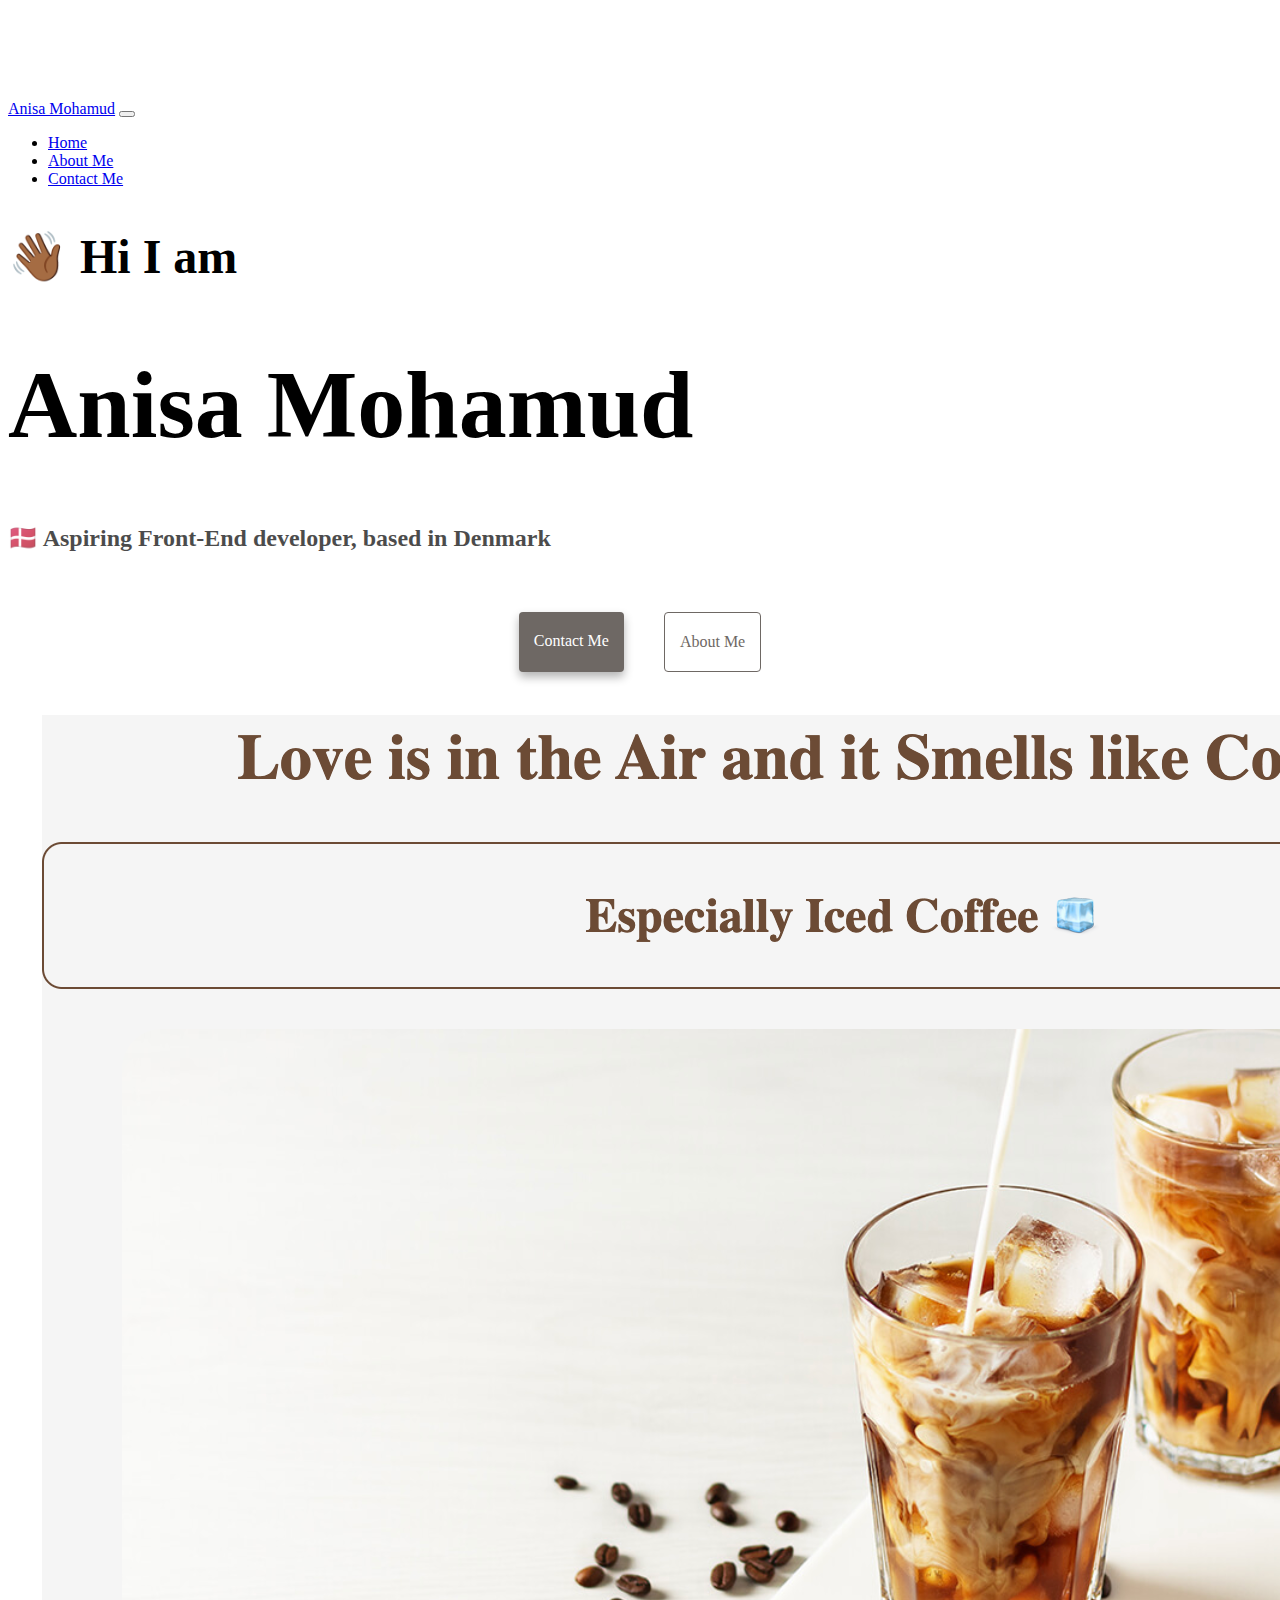
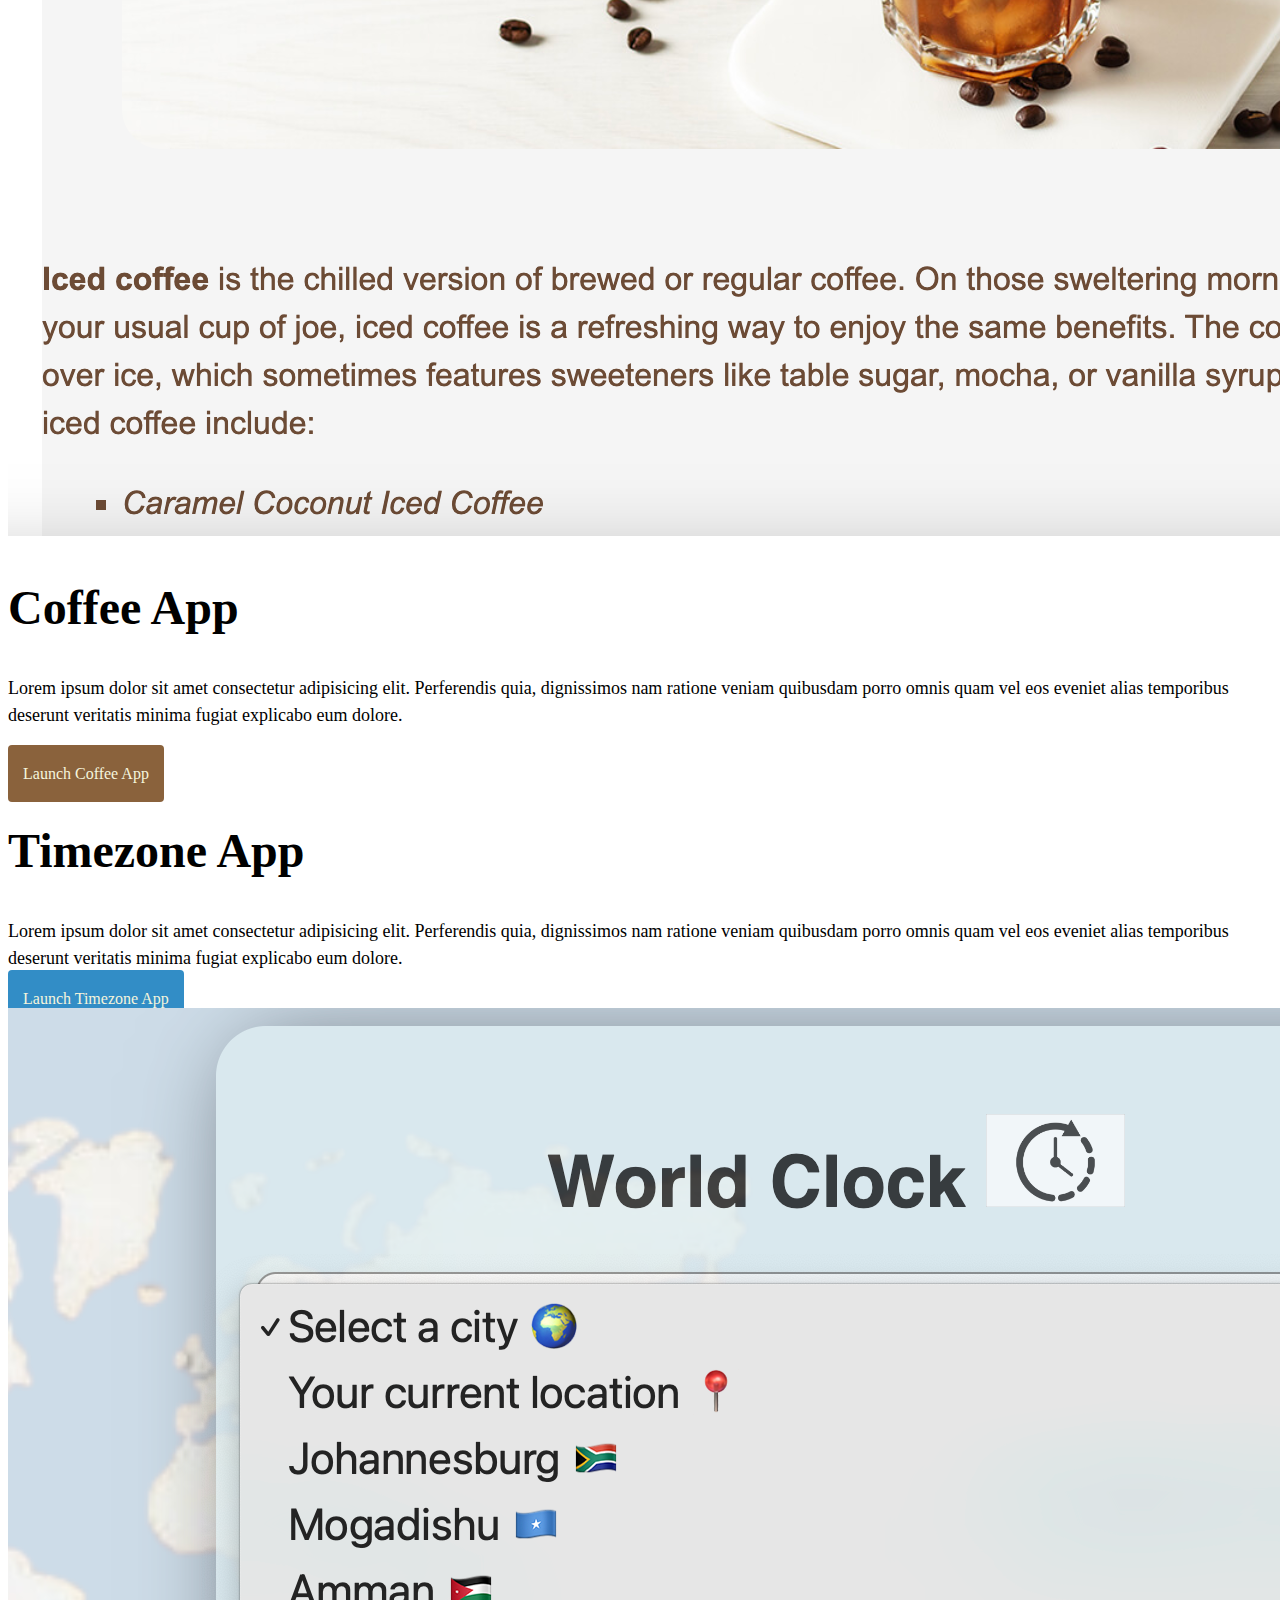
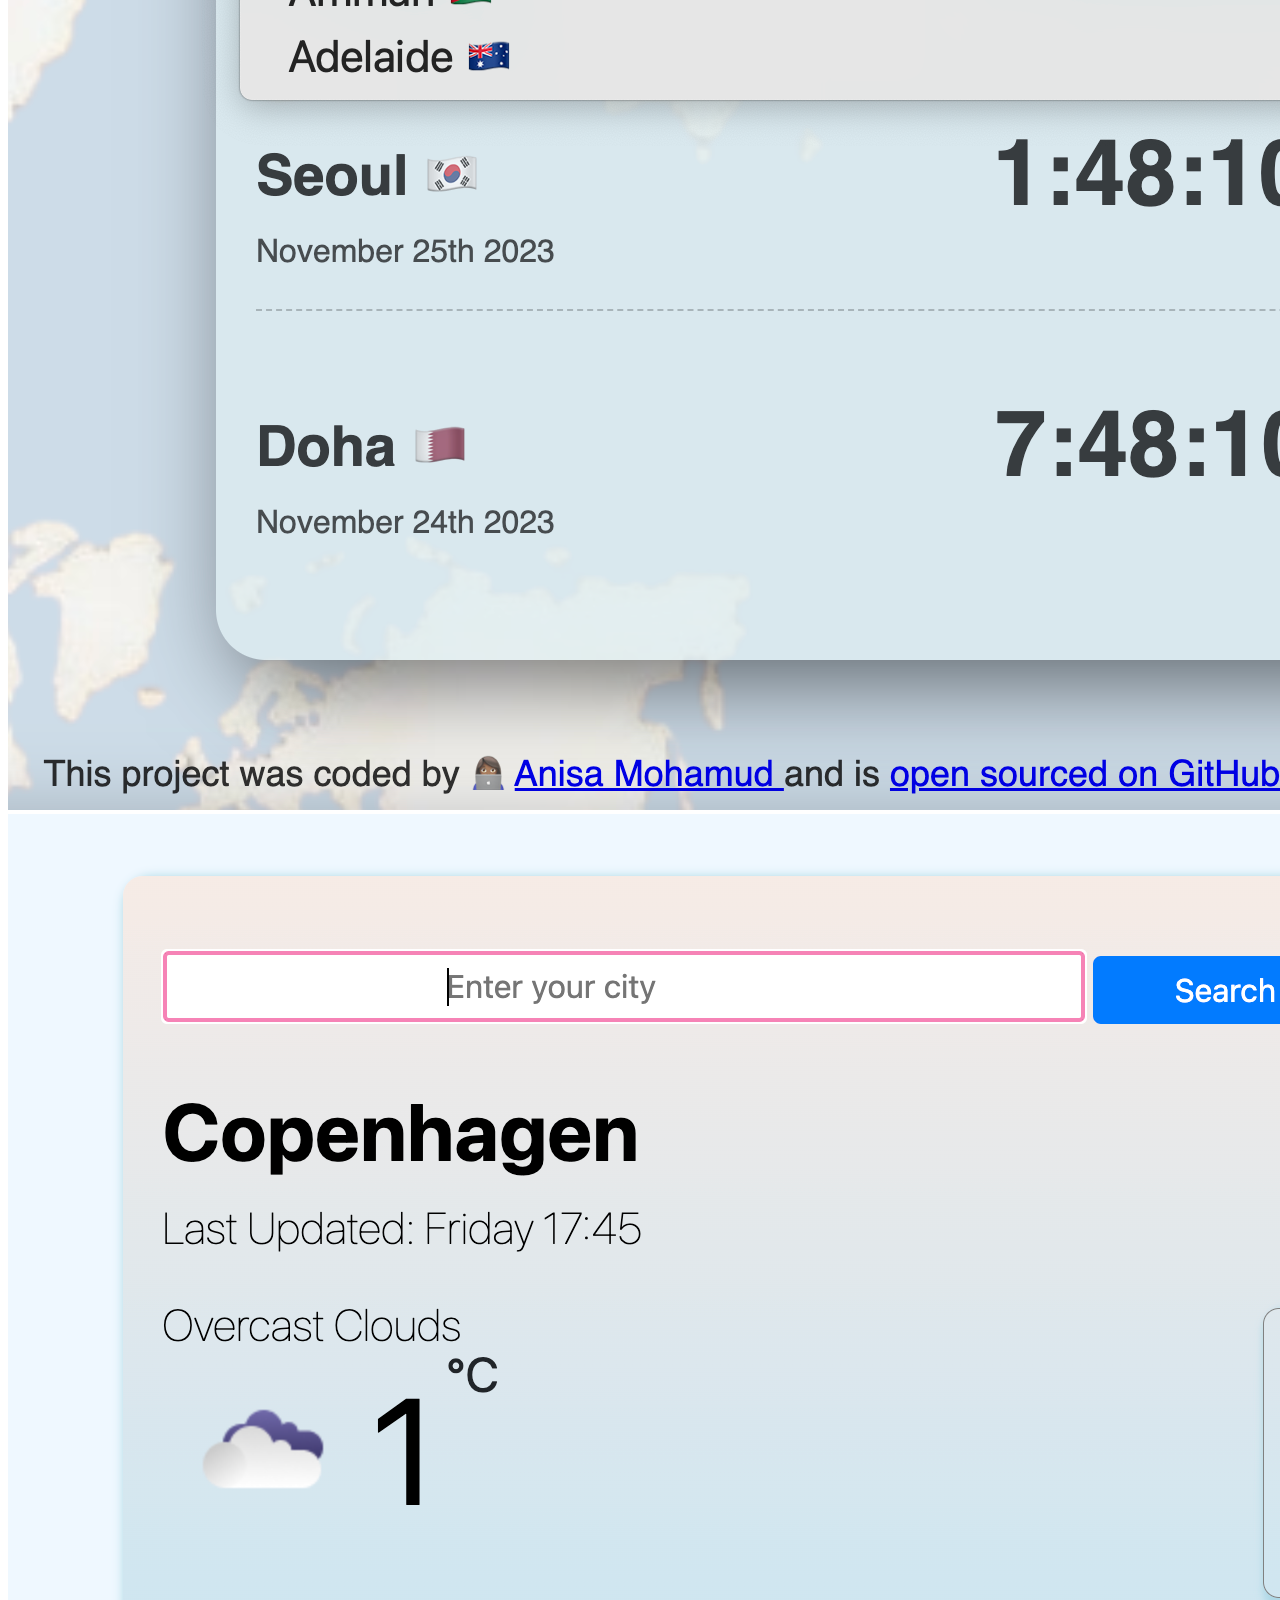
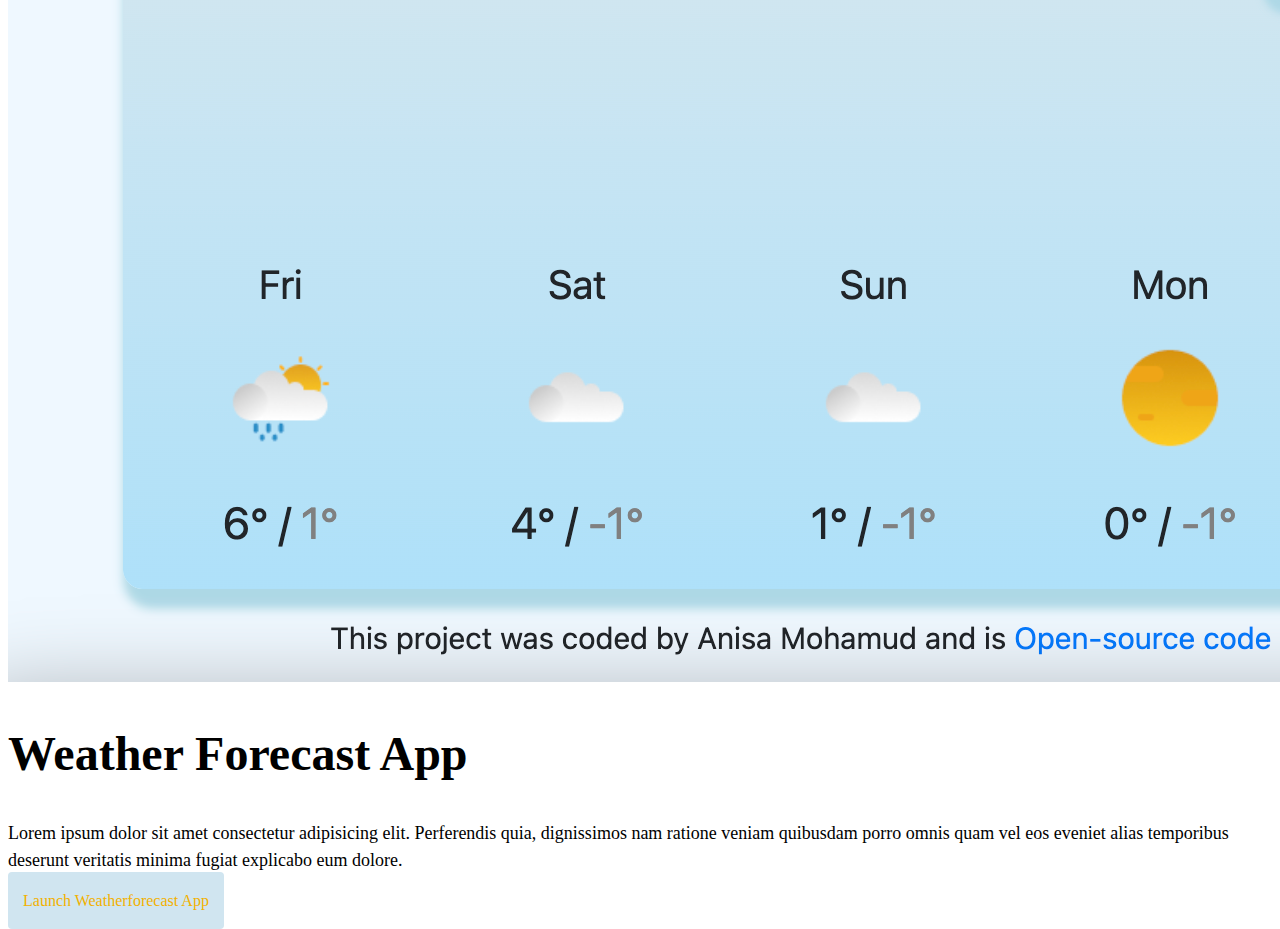
==== index.html @ ca4c2363 "rearranged" ====
<!DOCTYPE html>
<html lang="en">
  <head>
    <meta charset="UTF-8" />
    <meta http-equiv="X-UA-Compatible" content="IE=edge" />
    <meta name="viewport" content="width=device-width, initial-scale=1.0" />
    <title>Anisa Mohamud</title>
    <link
      href="https://cdn.jsdelivr.net/npm/bootstrap@5.3.2/dist/css/bootstrap.min.css"
      rel="stylesheet"
      integrity="sha384-T3c6CoIi6uLrA9TneNEoa7RxnatzjcDSCmG1MXxSR1GAsXEV/Dwwykc2MPK8M2HN"
      crossorigin="anonymous" />
    <link rel="stylesheet" href="/css/style.css" />
    <script
      src="https://cdn.jsdelivr.net/npm/bootstrap@5.3.2/dist/js/bootstrap.bundle.min.js"
      integrity="sha384-C6RzsynM9kWDrMNeT87bh95OGNyZPhcTNXj1NW7RuBCsyN/o0jlpcV8Qyq46cDfL"
      crossorigin="anonymous"></script>
  </head>
  <body>
    <nav class="navbar fixed-top navbar-light bg-light">
      <div class="container">
        <a class="navbar-brand" href="/">Anisa Mohamud</a>
        <button
          class="navbar-toggler"
          type="button"
          data-bs-toggle="collapse"
          data-bs-target="#navbarNav"
          aria-controls="navbarNav"
          aria-expanded="false"
          aria-label="Toggle navigation">
          <span class="navbar-toggler-icon"></span>
        </button>
        <div class="collapse navbar-collapse" id="navbarNav">
          <ul class="navbar-nav">
            <li class="nav-item">
              <a class="nav-link active" aria-current="page" href="index.html"
                >Home</a
              >
            </li>
            <li class="nav-item">
              <a class="nav-link" href="/about.html">About Me</a>
            </li>
            <li class="nav-item">
              <a class="nav-link" href="/about.html#contact">Contact Me</a>
            </li>
          </ul>
        </div>
      </div>
    </nav>

    <h2 class="text-center mt-5">👋🏾 Hi I am</h2>
    <h1 class="text-center">Anisa Mohamud</h1>
    <h3 class="text-center">
      🇩🇰 Aspiring Front-End developer, based in Denmark
    </h3>
    <div class="navigation-links mb-5">
      <a href="about.html#contact" class="contact-link">Contact me</a>
      <a href="about.html" class="about-link">About me</a>
    </div>

    <div class="container">
      <div class="row">
        <div class="col-12 col-md-6">
          <img
            src="/images/BasicProject.png"
            class="img-fluid rounded p-2 mb-5"
            alt="She codes basic project" />
        </div>
        <div class="col-12 col-md-6">
          <h2 class="text-start mb-4">Coffee App</h2>
          <p class="coffee-paragraph mb-4">
            Lorem ipsum dolor sit amet consectetur adipisicing elit. Perferendis
            quia, dignissimos nam ratione veniam quibusdam porro omnis quam vel
            eos eveniet alias temporibus deserunt veritatis minima fugiat
            explicabo eum dolore.
          </p>
          <br />
          <div>
            <a
              href="https://s3.amazonaws.com/shecodesio-production/challenge_submissions/files/001/688/562/original/project1.html?1686488255"
              class="coffee-app"
              target="_blank"
              >Launch Coffee App</a
            >
          </div>
        </div>
      </div>
      <div class="row">
        <div class="col-12 col-md-6">
          <h2 class="mb-4">Timezone App</h2>
          <p class="timezone-paragraph mb-5">
            Lorem ipsum dolor sit amet consectetur adipisicing elit. Perferendis
            quia, dignissimos nam ratione veniam quibusdam porro omnis quam vel
            eos eveniet alias temporibus deserunt veritatis minima fugiat
            explicabo eum dolore.
          </p>
          <div>
            <a
              href="https://anisas-worldclock.netlify.app/"
              class="timezone-app"
              target="_blank"
              >Launch Timezone App</a
            >
          </div>
        </div>

        <div class="col-12 col-md-6">
          <img src="/images/TimeZone.png" class="img-fluid rounded p-2 mb-5" />
        </div>
      </div>
      <div class="row">
        <div class="col-12 col-md-6">
          <img src="/images/weatherApp.png" class="img-fluid mt-4 mb-4" />
        </div>
        <div class="col-12 col-md-6">
          <h2>Weather Forecast App</h2>
          <p class="weatherforecast-paragraph mb-5 mt-3">
            Lorem ipsum dolor sit amet consectetur adipisicing elit. Perferendis
            quia, dignissimos nam ratione veniam quibusdam porro omnis quam vel
            eos eveniet alias temporibus deserunt veritatis minima fugiat
            explicabo eum dolore.
          </p>
          <div>
            <a
              href="https://curious-twilight-219afa.netlify.app/"
              class="weather-app mb-4"
              target="_blank"
              >Launch Weatherforecast App</a
            >
          </div>
        </div>
      </div>
    </div>
  </body>
</html>
---- css/style.css ----
:root {
  --primary-color: #6c63ff;
  --secondary-color: #f5f2fe;
  --box-shadow: 0 5px 10px rgba(0, 0, 0, 0.3);
}
body {
  margin-top: 100px;
}
h1 {
  font-size: 96px;
}

h2 {
  font-size: 48px;
}

h3 {
  font-size: 24px;
  opacity: 0.7;
}

p {
  font-size: 18px;
  line-height: 1.5;
}

.navigation-links {
  display: flex;
  margin-top: 40px;
  justify-content: center;
}

.navigation-links a {
  margin: 20px;
  border-radius: 4px;
  padding: 20px 15px;
  text-decoration: none;
  text-transform: capitalize;
}

.contact-link {
  background: #6e6864;
  box-shadow: var(--box-shadow);
  color: white;
}

.about-link {
  color: #6e6864;
  border: 1px solid #6e6864;
}

.homepage-link {
  color: var(--primary-color);
  text-align: center;
  display: block;
}

.about-paragraphs {
  margin: 30px 0;
}

.about-paragraphs p {
  margin: 10px;
}

.email-link {
  display: flex;
  justify-content: center;
  color: var(--primary-color);
  font-size: 28px;
  text-decoration: none;
}

.email-link:hover {
  text-decoration: underline;
}

.primary-link {
  border-radius: 4px;
  padding: 20px 15px;
  text-decoration: none;
  text-transform: capitalize;
  background: var(--primary-color);
  box-shadow: var(--box-shadow);
  color: white;
}
.coffee-app,
.timezone-app,
.weather-app {
  border-radius: 4px;
  padding: 20px 15px;
  text-decoration: none;
}

.coffee-app {
  background: #8a623c;
  color: beige;
}

.weather-app {
  background: #d0e5f0;
  color: #f2b100;
}

.timezone-app {
  background: #328dc6;
  color: beige;
}
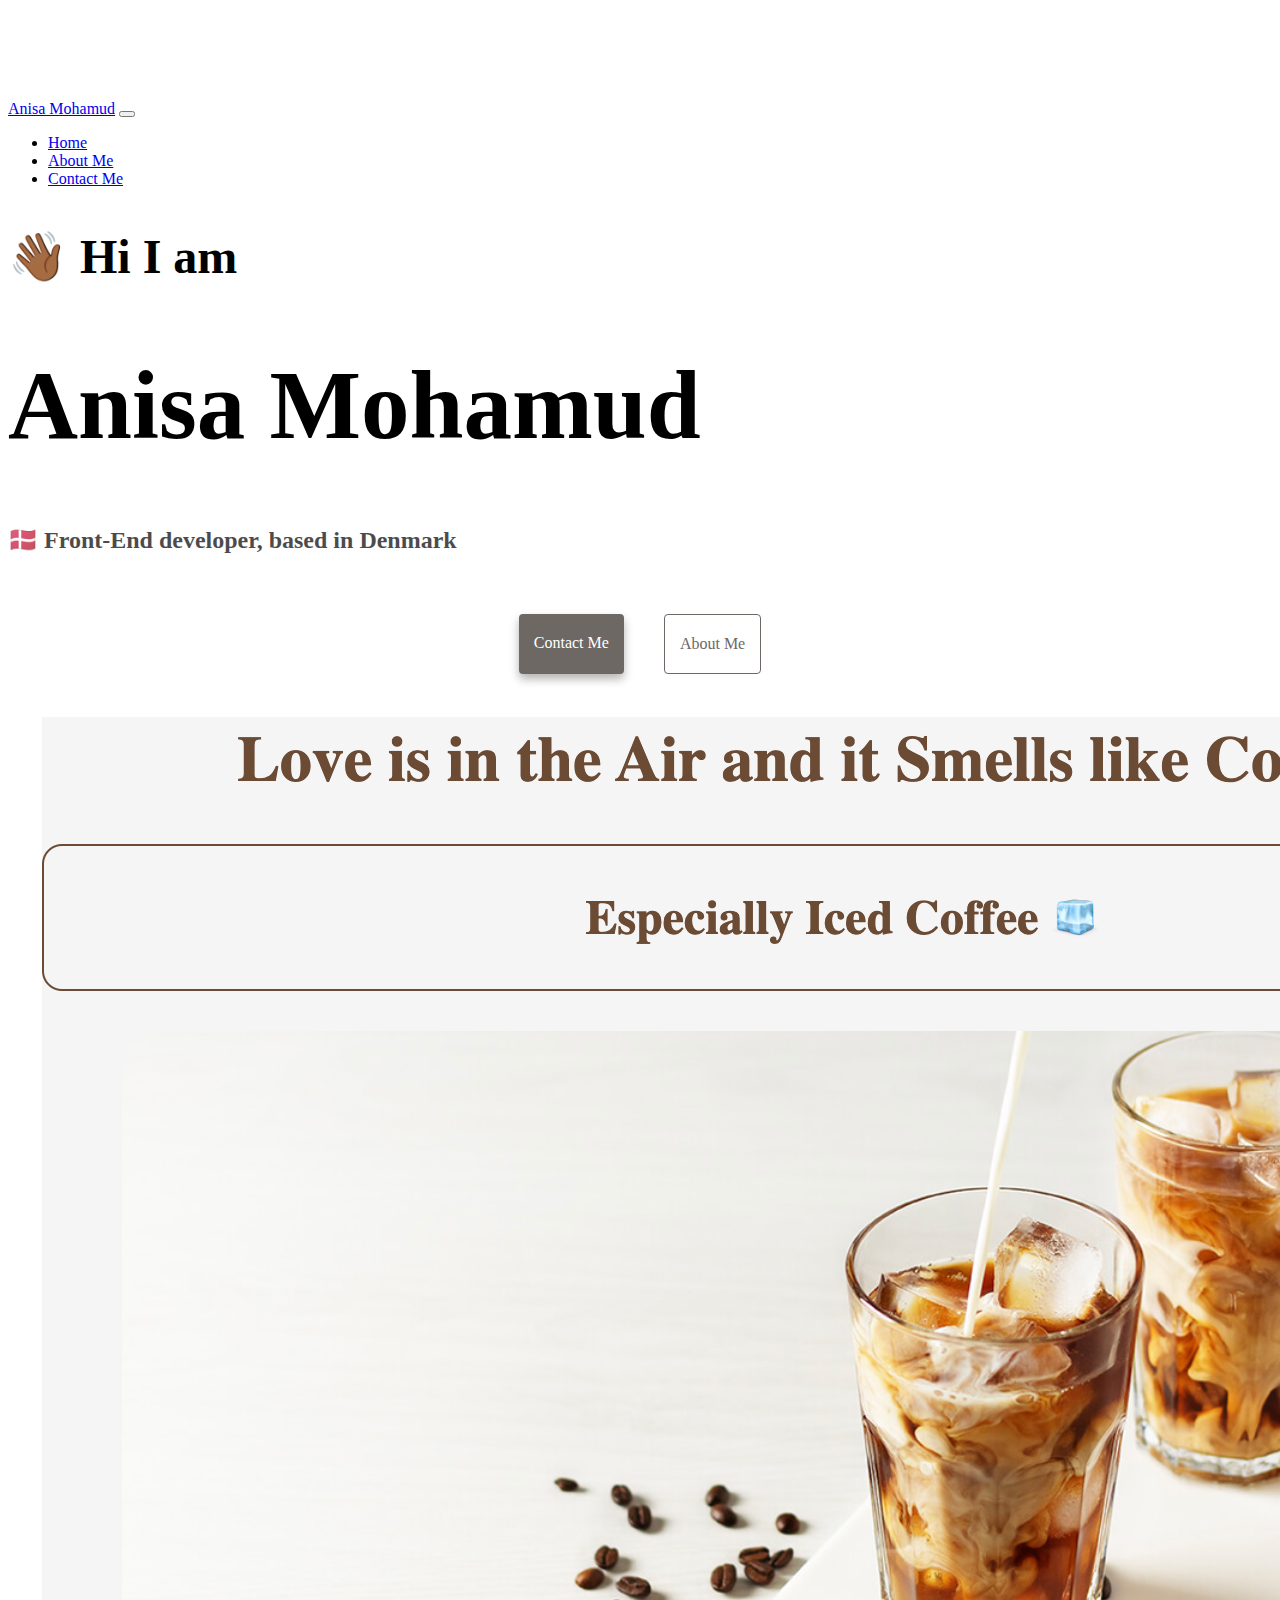
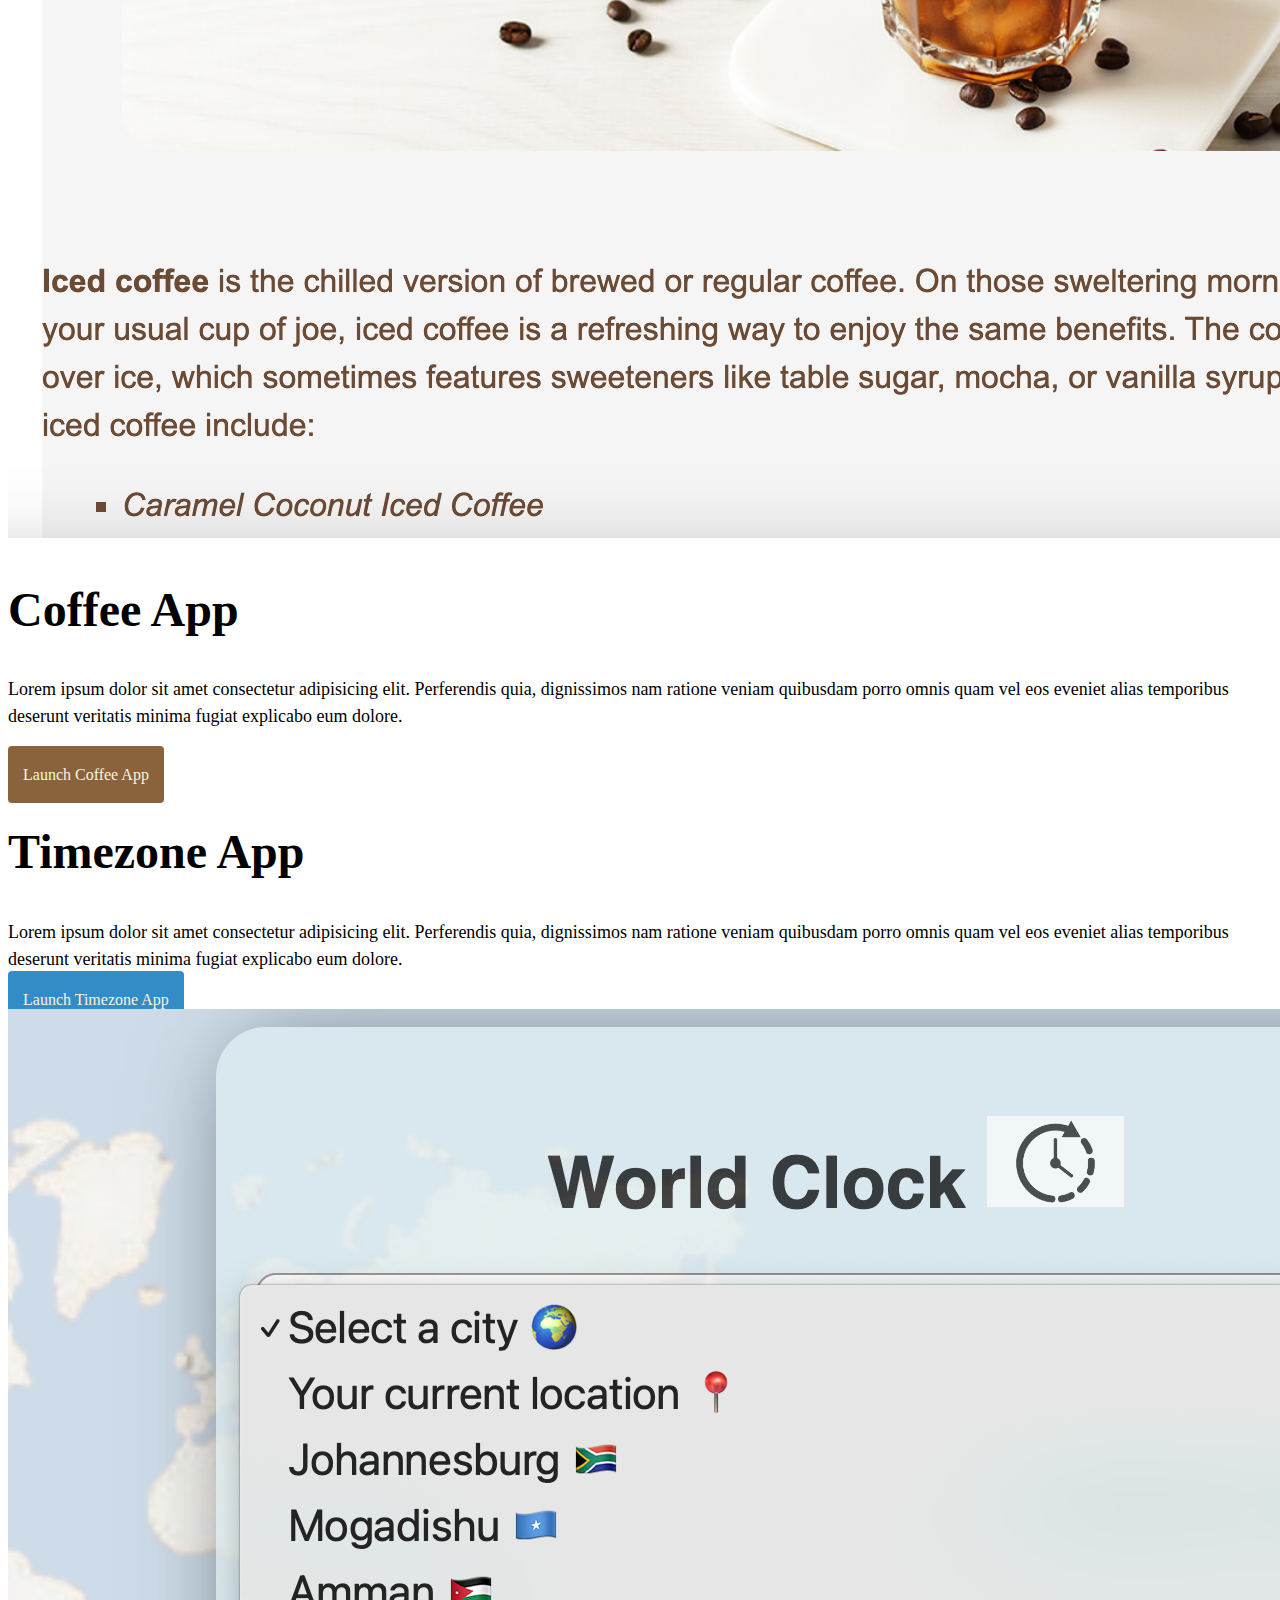
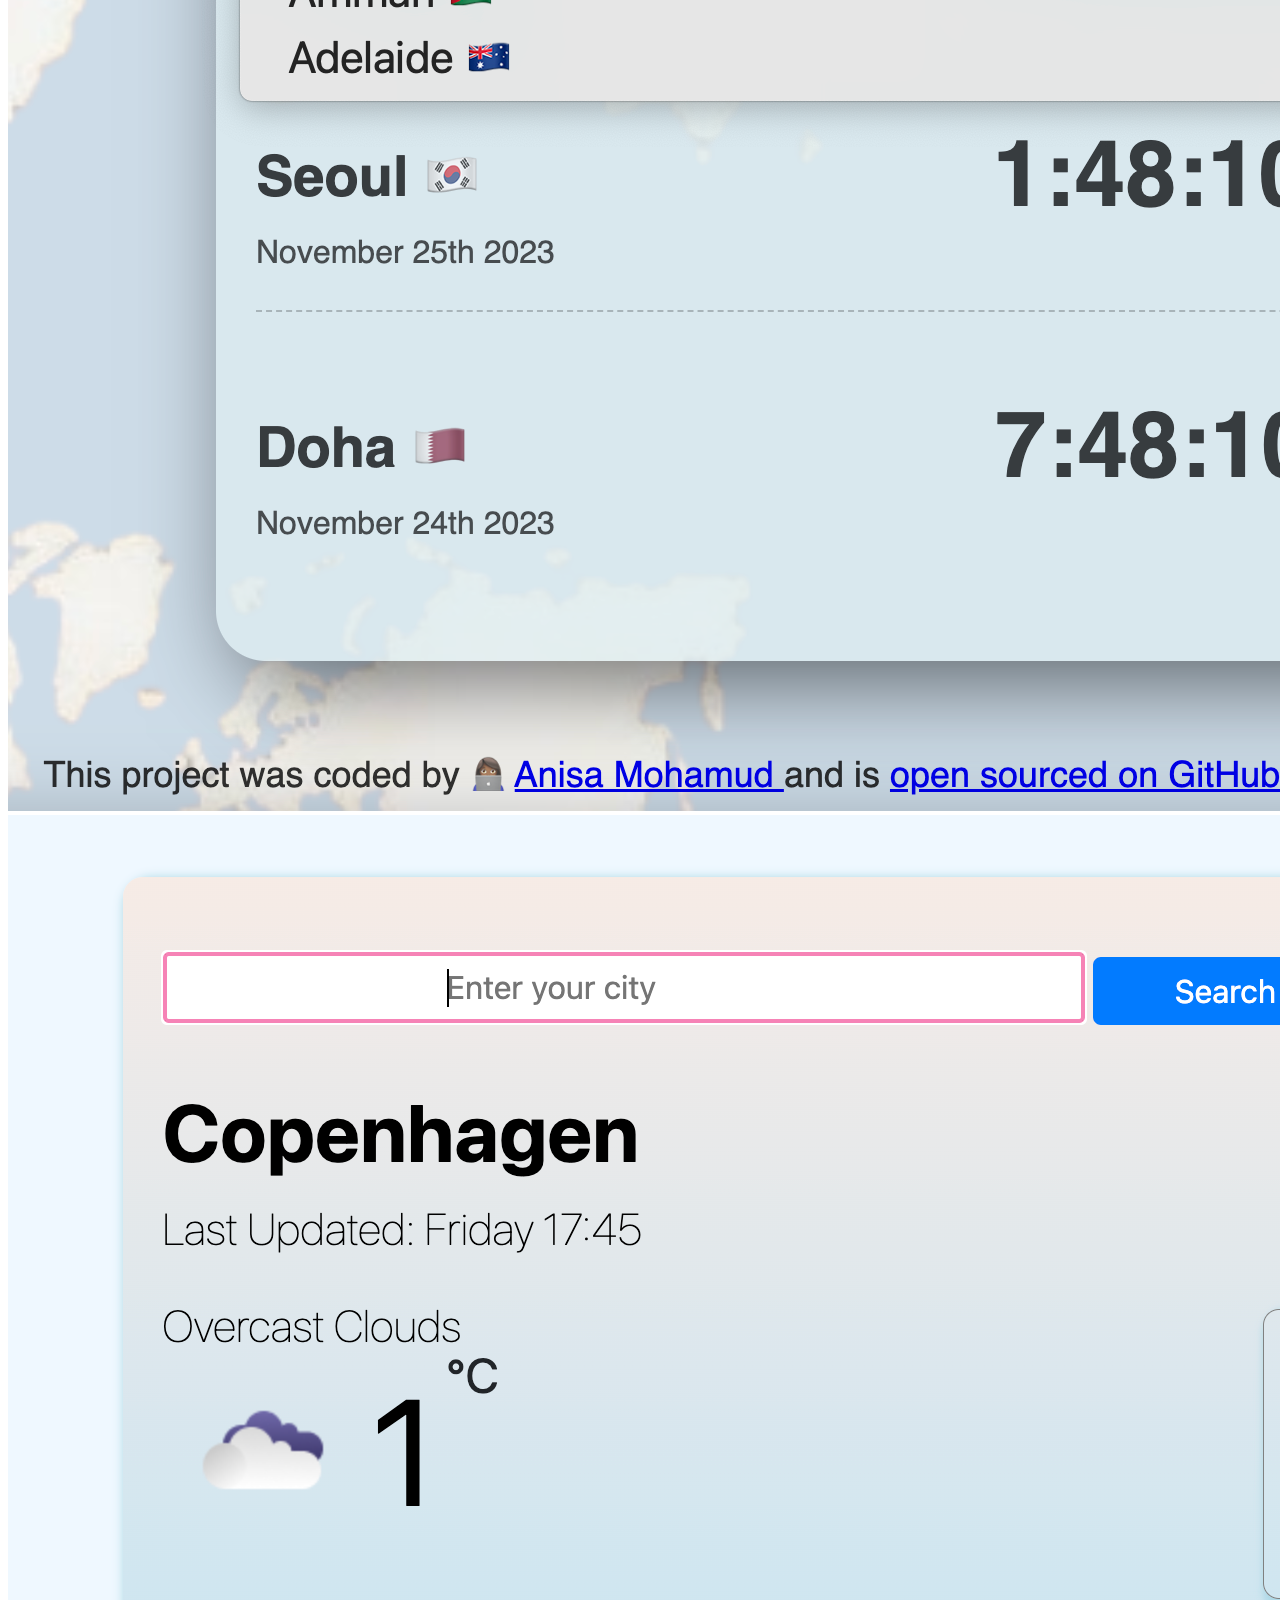
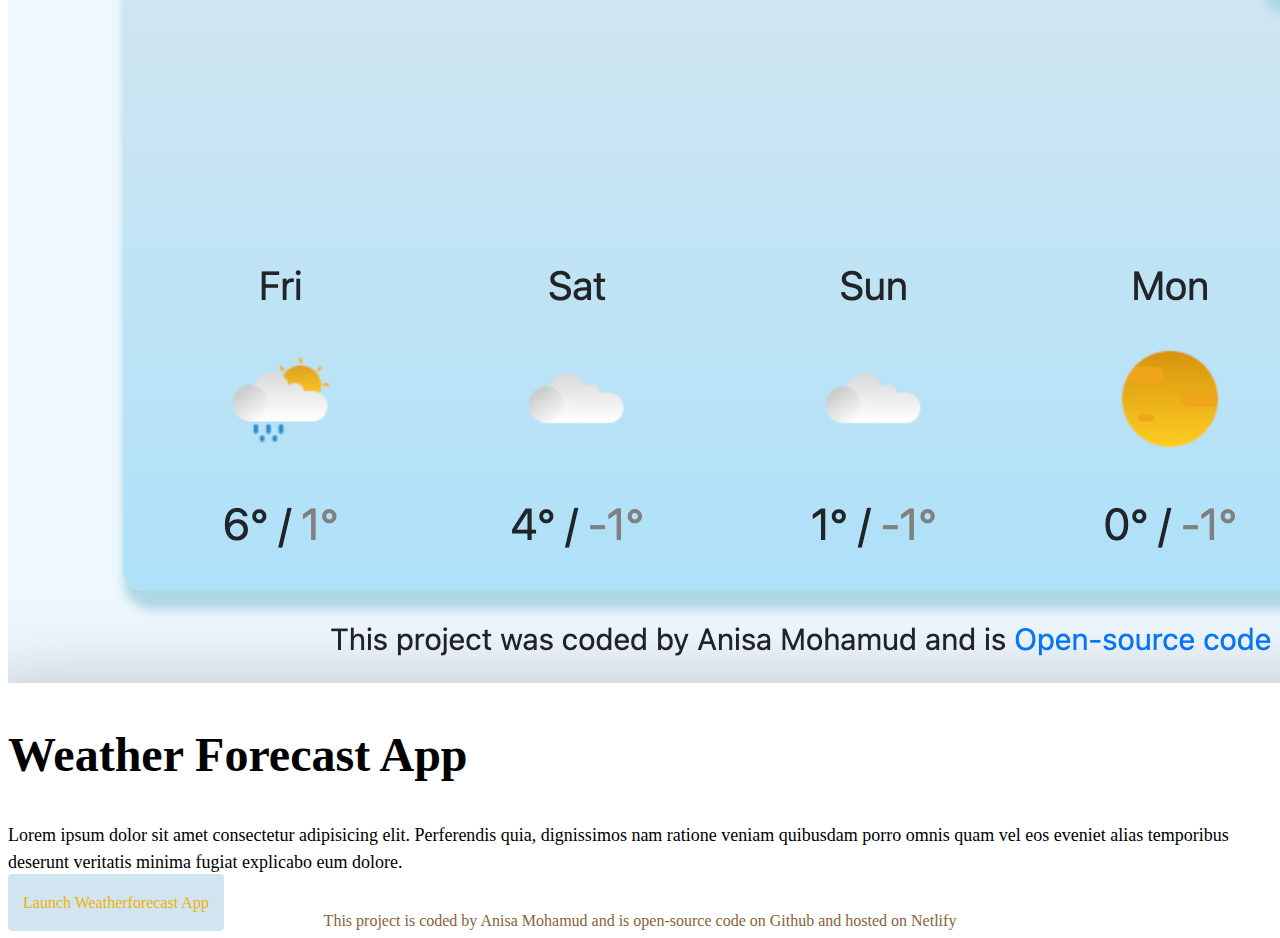
==== commit a6a8ecac: "resized images for responsive smaller screens" ====
--- a/index.html
+++ b/index.html
@@ -3,8 +3,11 @@
   <head>
     <meta charset="UTF-8" />
     <meta http-equiv="X-UA-Compatible" content="IE=edge" />
+    <meta
+      name="description"
+      content="This page is an introduction to the developer and an insight into some projects done " />
     <meta name="viewport" content="width=device-width, initial-scale=1.0" />
-    <title>Anisa Mohamud</title>
+    <title>Anisa Mohamud - Frontend developer</title>
     <link
       href="https://cdn.jsdelivr.net/npm/bootstrap@5.3.2/dist/css/bootstrap.min.css"
       rel="stylesheet"
@@ -48,14 +51,14 @@
       </div>
     </nav>
 
-    <h2 class="text-center mt-5">👋🏾 Hi I am</h2>
+    <h2 class="text-center mt-5" title="Hello">👋🏾 Hi I am</h2>
     <h1 class="text-center">Anisa Mohamud</h1>
-    <h3 class="text-center">
-      🇩🇰 Aspiring Front-End developer, based in Denmark
-    </h3>
+    <h3 class="text-center">🇩🇰 Front-End developer, based in Denmark</h3>
     <div class="navigation-links mb-5">
-      <a href="about.html#contact" class="contact-link">Contact me</a>
-      <a href="about.html" class="about-link">About me</a>
+      <a href="about.html#contact" class="contact-link" titel="contact me"
+        >Contact me</a
+      >
+      <a href="about.html" class="about-link" titel="About Me">About me</a>
     </div>
 
     <div class="container">
@@ -87,7 +90,7 @@
       </div>
       <div class="row">
         <div class="col-12 col-md-6">
-          <h2 class="mb-4">Timezone App</h2>
+          <h2 class="mb-4 mt-5">Timezone App</h2>
           <p class="timezone-paragraph mb-5">
             Lorem ipsum dolor sit amet consectetur adipisicing elit. Perferendis
             quia, dignissimos nam ratione veniam quibusdam porro omnis quam vel
@@ -99,21 +102,27 @@
               href="https://anisas-worldclock.netlify.app/"
               class="timezone-app"
               target="_blank"
+              alt="Timezone App"
               >Launch Timezone App</a
             >
           </div>
         </div>
 
         <div class="col-12 col-md-6">
-          <img src="/images/TimeZone.png" class="img-fluid rounded p-2 mb-5" />
+          <img
+            src="/images/TimeZone.png"
+            class="img-fluid rounded p-2 mb-5 mt-5" />
         </div>
       </div>
       <div class="row">
         <div class="col-12 col-md-6">
-          <img src="/images/weatherApp.png" class="img-fluid mt-4 mb-4" />
+          <img
+            src="/images/weatherApp.png"
+            class="img-fluid mt-4 mb-4"
+            alt="weatherforecast app" />
         </div>
         <div class="col-12 col-md-6">
-          <h2>Weather Forecast App</h2>
+          <h2 class="weather-heading">Weather Forecast App</h2>
           <p class="weatherforecast-paragraph mb-5 mt-3">
             Lorem ipsum dolor sit amet consectetur adipisicing elit. Perferendis
             quia, dignissimos nam ratione veniam quibusdam porro omnis quam vel
@@ -131,5 +140,9 @@
         </div>
       </div>
     </div>
+    <footer class="mb-3 mt-5">
+      This project is coded by Anisa Mohamud and is open-source code on Github
+      and hosted on Netlify
+    </footer>
   </body>
 </html>
--- a/css/style.css
+++ b/css/style.css
@@ -106,3 +106,27 @@
   background: #328dc6;
   color: beige;
 }
+
+footer {
+  text-align: center;
+  color: #8a623c;
+  font-size: 16px;
+}
+
+@media (max-width: 576px) {
+  h1 {
+    font-size: 73px;
+  }
+  footer {
+    font-size: 14px;
+  }
+  .weather-heading {
+    font-size: 37px;
+  }
+}
+
+@media (min-width: 820px) {
+  h1 {
+    font-size: 97px;
+  }
+}
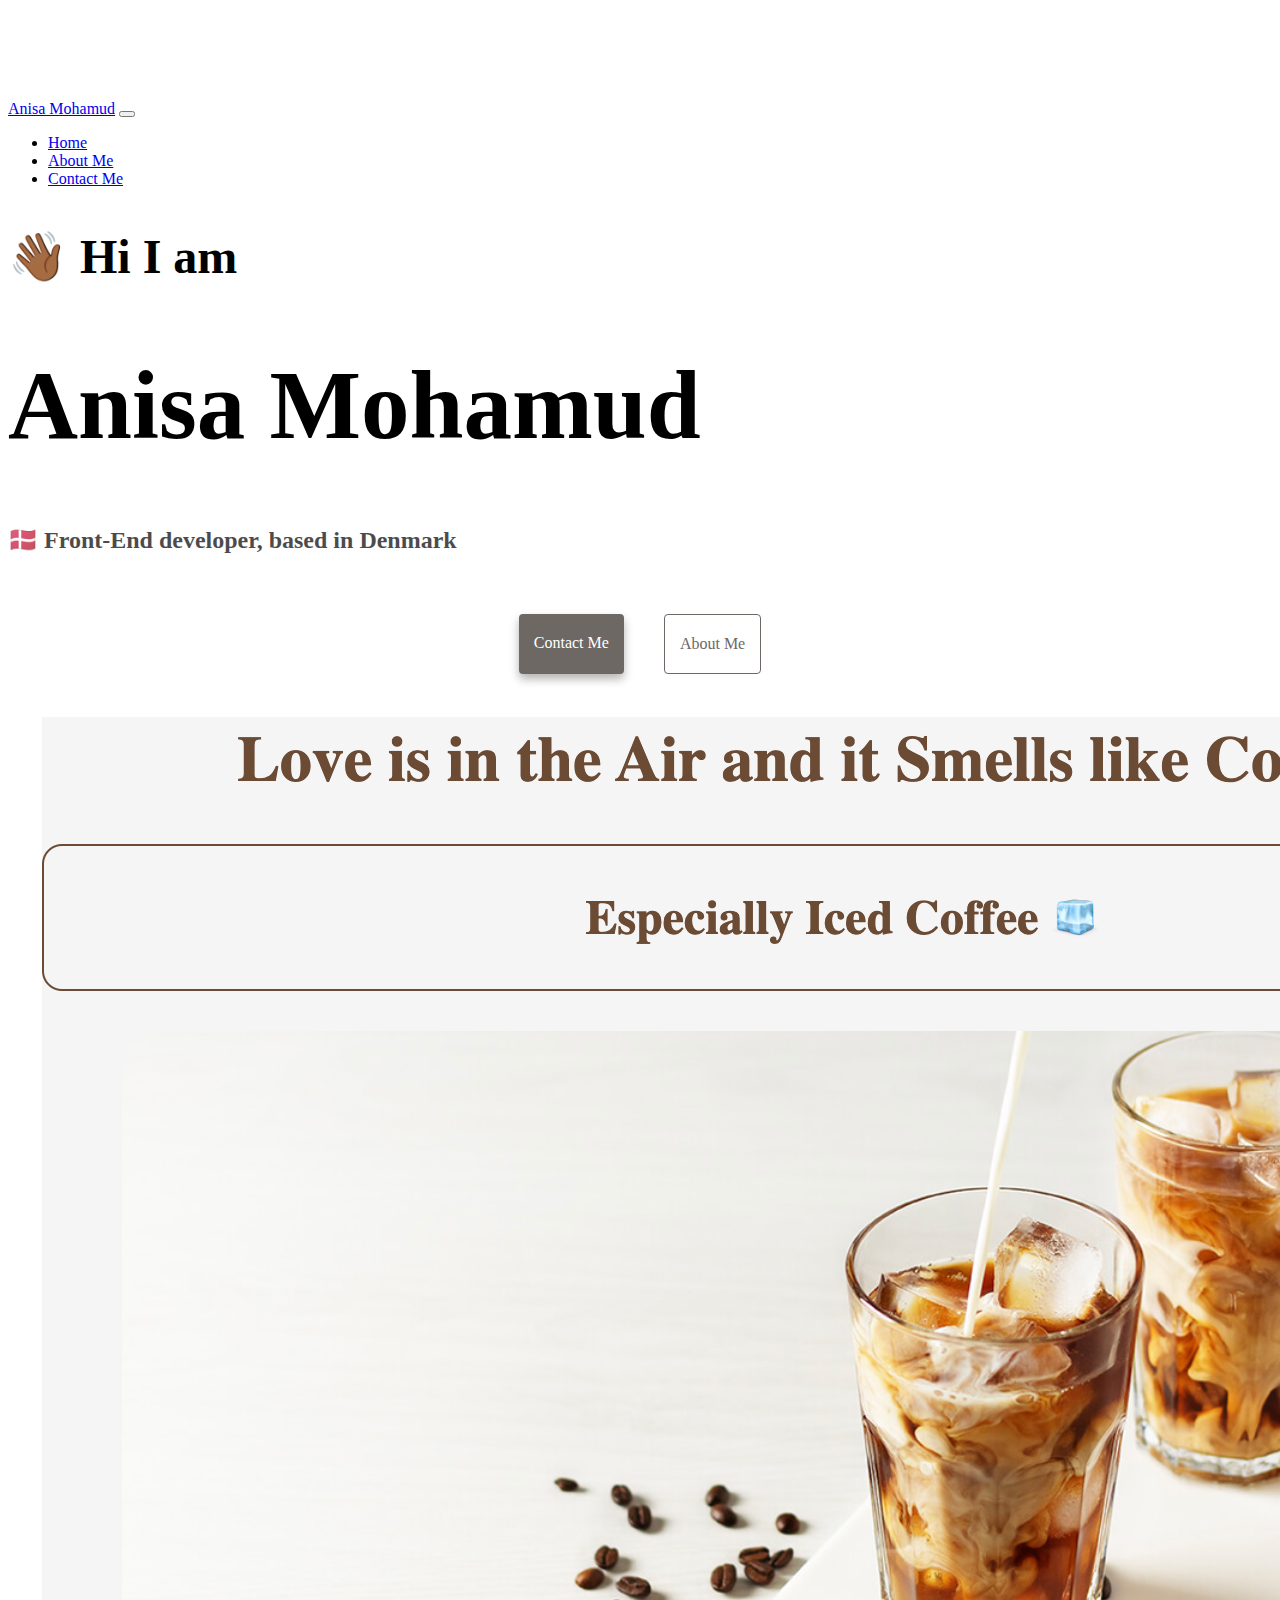
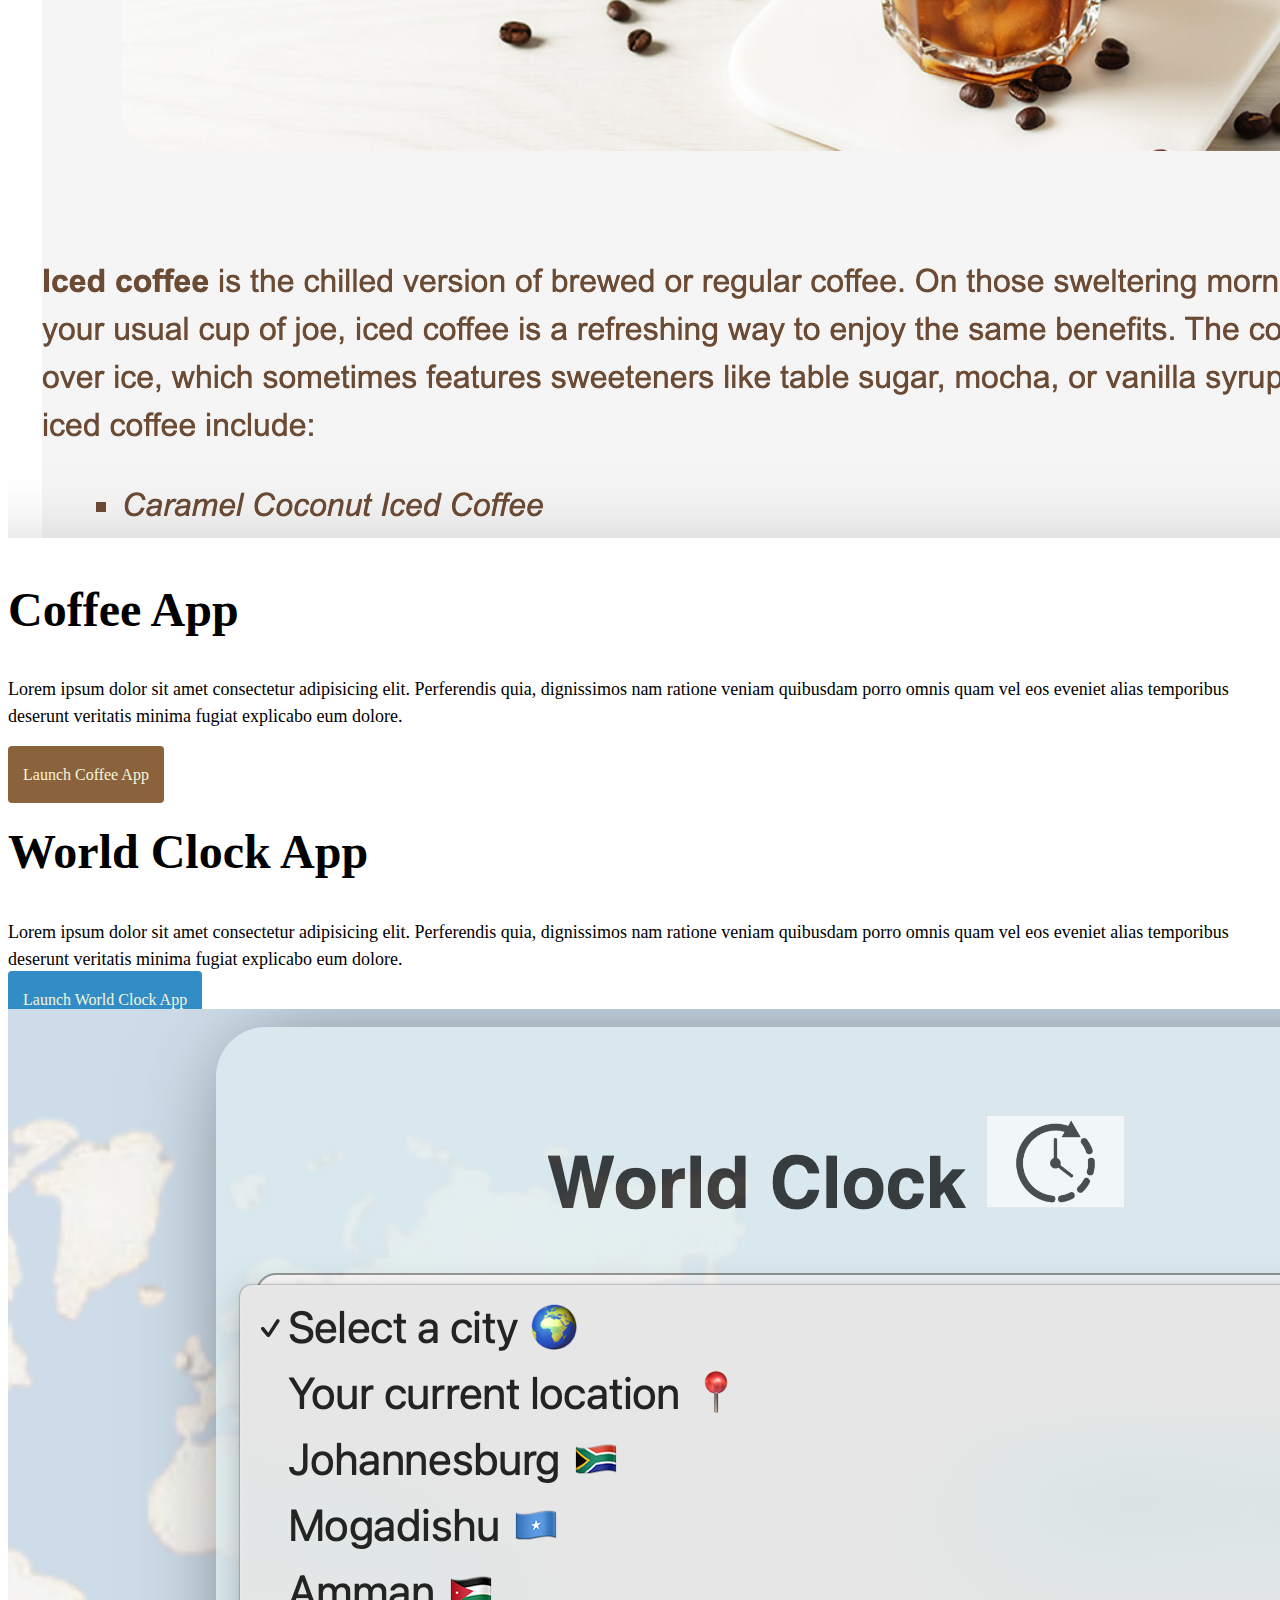
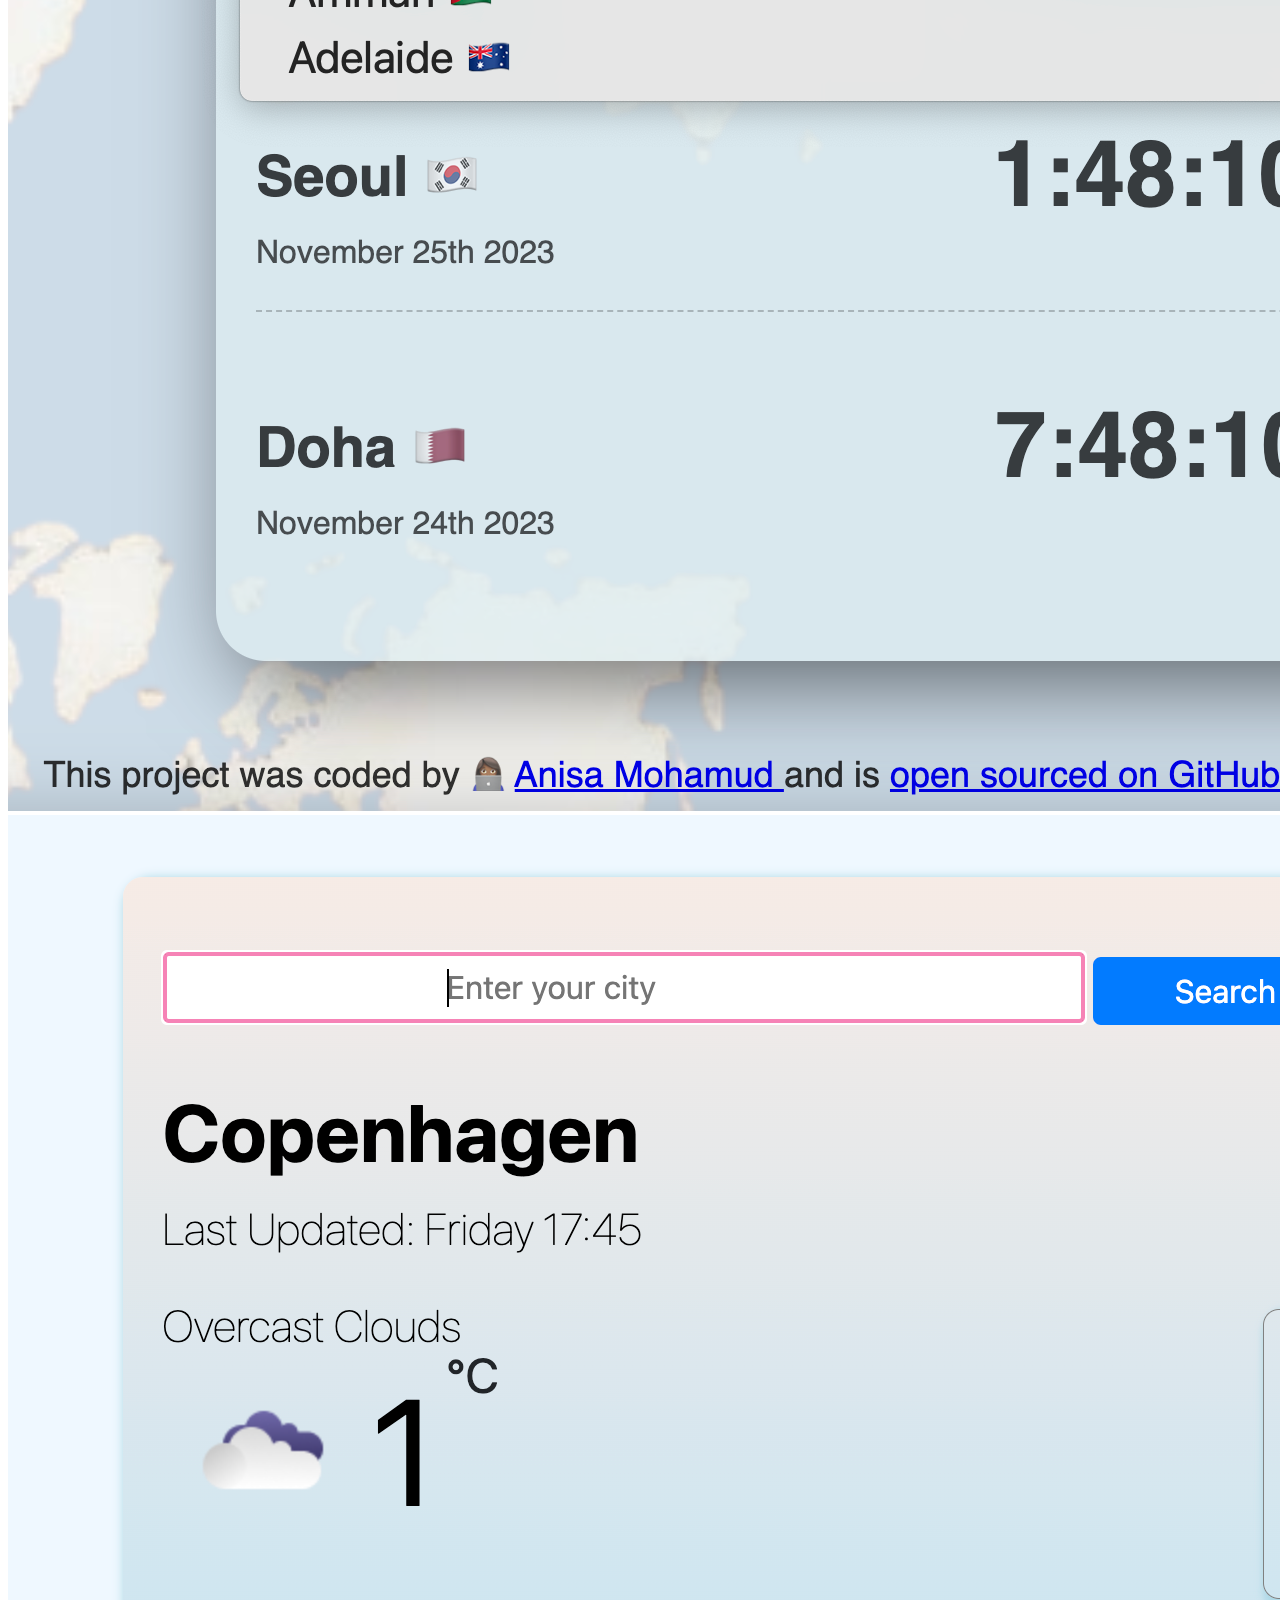
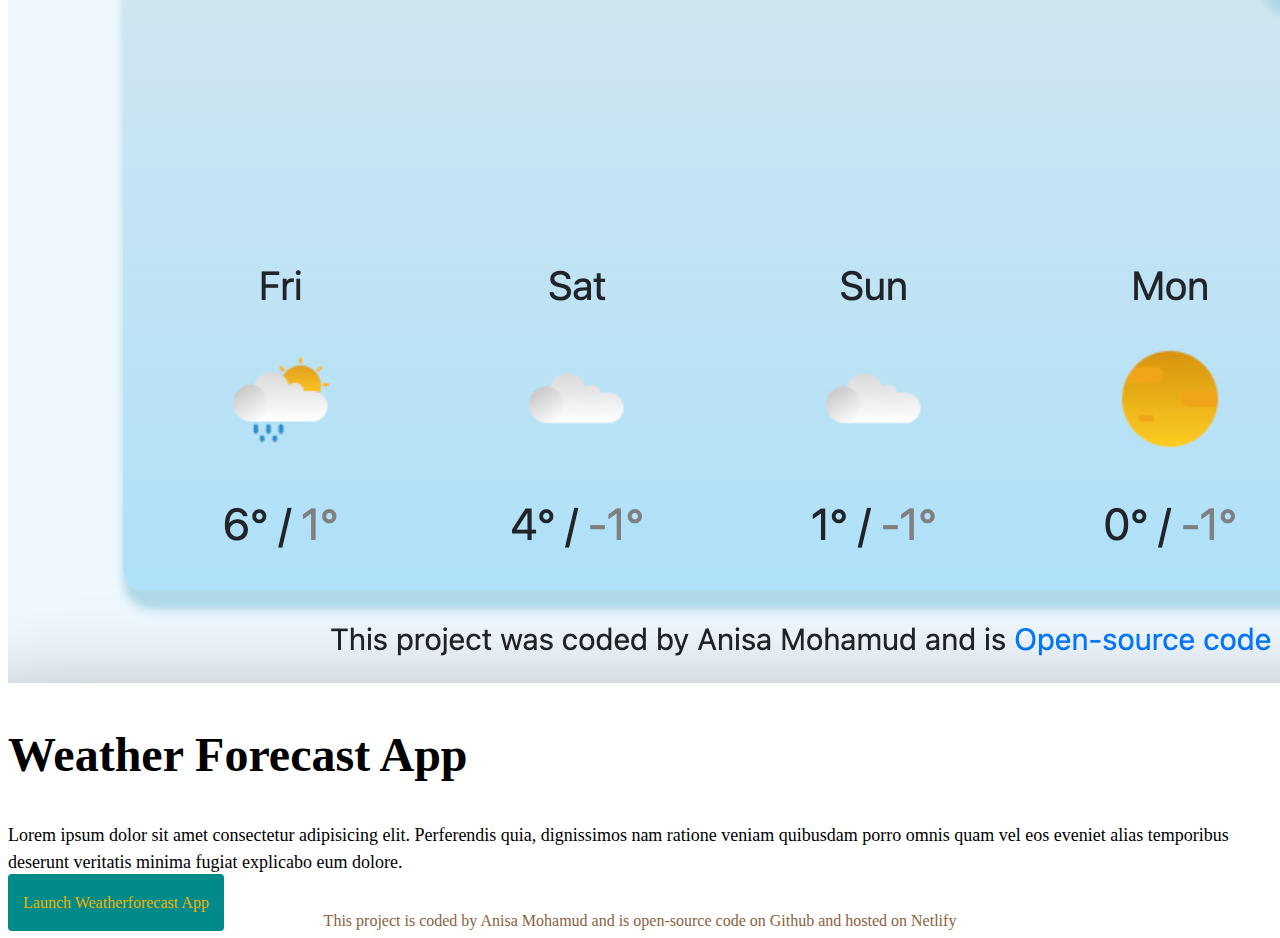
==== commit 1177517c: "edited class names and positioning of links" ====
--- a/index.html
+++ b/index.html
@@ -7,7 +7,7 @@
       name="description"
       content="This page is an introduction to the developer and an insight into some projects done " />
     <meta name="viewport" content="width=device-width, initial-scale=1.0" />
-    <title>Anisa Mohamud - Frontend developer</title>
+    <title>Frontend developer - Anisa Mohamud</title>
     <link
       href="https://cdn.jsdelivr.net/npm/bootstrap@5.3.2/dist/css/bootstrap.min.css"
       rel="stylesheet"
@@ -55,10 +55,15 @@
     <h1 class="text-center">Anisa Mohamud</h1>
     <h3 class="text-center">🇩🇰 Front-End developer, based in Denmark</h3>
     <div class="navigation-links mb-5">
-      <a href="about.html#contact" class="contact-link" titel="contact me"
+      <a
+        href="about.html#contact"
+        class="contact-link"
+        title="Contact Anisa Mohamud"
         >Contact me</a
       >
-      <a href="about.html" class="about-link" titel="About Me">About me</a>
+      <a href="about.html" class="about-link" title="About Anisa Mohamud"
+        >About me</a
+      >
     </div>
 
     <div class="container">
@@ -70,7 +75,7 @@
             alt="She codes basic project" />
         </div>
         <div class="col-12 col-md-6">
-          <h2 class="text-start mb-4">Coffee App</h2>
+          <h2 class="coffee-heading text-start mb-4">Coffee App</h2>
           <p class="coffee-paragraph mb-4">
             Lorem ipsum dolor sit amet consectetur adipisicing elit. Perferendis
             quia, dignissimos nam ratione veniam quibusdam porro omnis quam vel
@@ -90,7 +95,7 @@
       </div>
       <div class="row">
         <div class="col-12 col-md-6">
-          <h2 class="mb-4 mt-5">Timezone App</h2>
+          <h2 class="mb-4 mt-5">World Clock App</h2>
           <p class="timezone-paragraph mb-5">
             Lorem ipsum dolor sit amet consectetur adipisicing elit. Perferendis
             quia, dignissimos nam ratione veniam quibusdam porro omnis quam vel
@@ -100,10 +105,10 @@
           <div>
             <a
               href="https://anisas-worldclock.netlify.app/"
-              class="timezone-app"
+              class="world-clock-app"
               target="_blank"
-              alt="Timezone App"
-              >Launch Timezone App</a
+              alt="world clock App"
+              >Launch World Clock App</a
             >
           </div>
         </div>
@@ -122,7 +127,7 @@
             alt="weatherforecast app" />
         </div>
         <div class="col-12 col-md-6">
-          <h2 class="weather-heading">Weather Forecast App</h2>
+          <h2>Weather Forecast App</h2>
           <p class="weatherforecast-paragraph mb-5 mt-3">
             Lorem ipsum dolor sit amet consectetur adipisicing elit. Perferendis
             quia, dignissimos nam ratione veniam quibusdam porro omnis quam vel
@@ -140,7 +145,7 @@
         </div>
       </div>
     </div>
-    <footer class="mb-3 mt-5">
+    <footer class="mb-3 mt-3">
       This project is coded by Anisa Mohamud and is open-source code on Github
       and hosted on Netlify
     </footer>
--- a/css/style.css
+++ b/css/style.css
@@ -85,7 +85,7 @@
   color: white;
 }
 .coffee-app,
-.timezone-app,
+.world-clock-app,
 .weather-app {
   border-radius: 4px;
   padding: 20px 15px;
@@ -98,11 +98,11 @@
 }
 
 .weather-app {
-  background: #d0e5f0;
+  background: darkcyan;
   color: #f2b100;
 }
 
-.timezone-app {
+.world-clock-app {
   background: #328dc6;
   color: beige;
 }
@@ -117,15 +117,34 @@
   h1 {
     font-size: 73px;
   }
+  h2 {
+    text-align: center;
+  }
+
+  .coffee-heading {
+    text-align: center !important;
+  }
+  .timezone-paragraph {
+    justify-content: space-around;
+  }
   footer {
     font-size: 14px;
   }
   .weather-heading {
     font-size: 37px;
   }
+  .coffee-app,
+  .world-clock-app,
+  .weather-app {
+    width: 100%;
+    display: block;
+    border-radius: 20px;
+    text-align: center;
+    font-size: 22px;
+  }
 }
 
-@media (min-width: 820px) {
+@media (min-width: 768px) {
   h1 {
     font-size: 97px;
   }
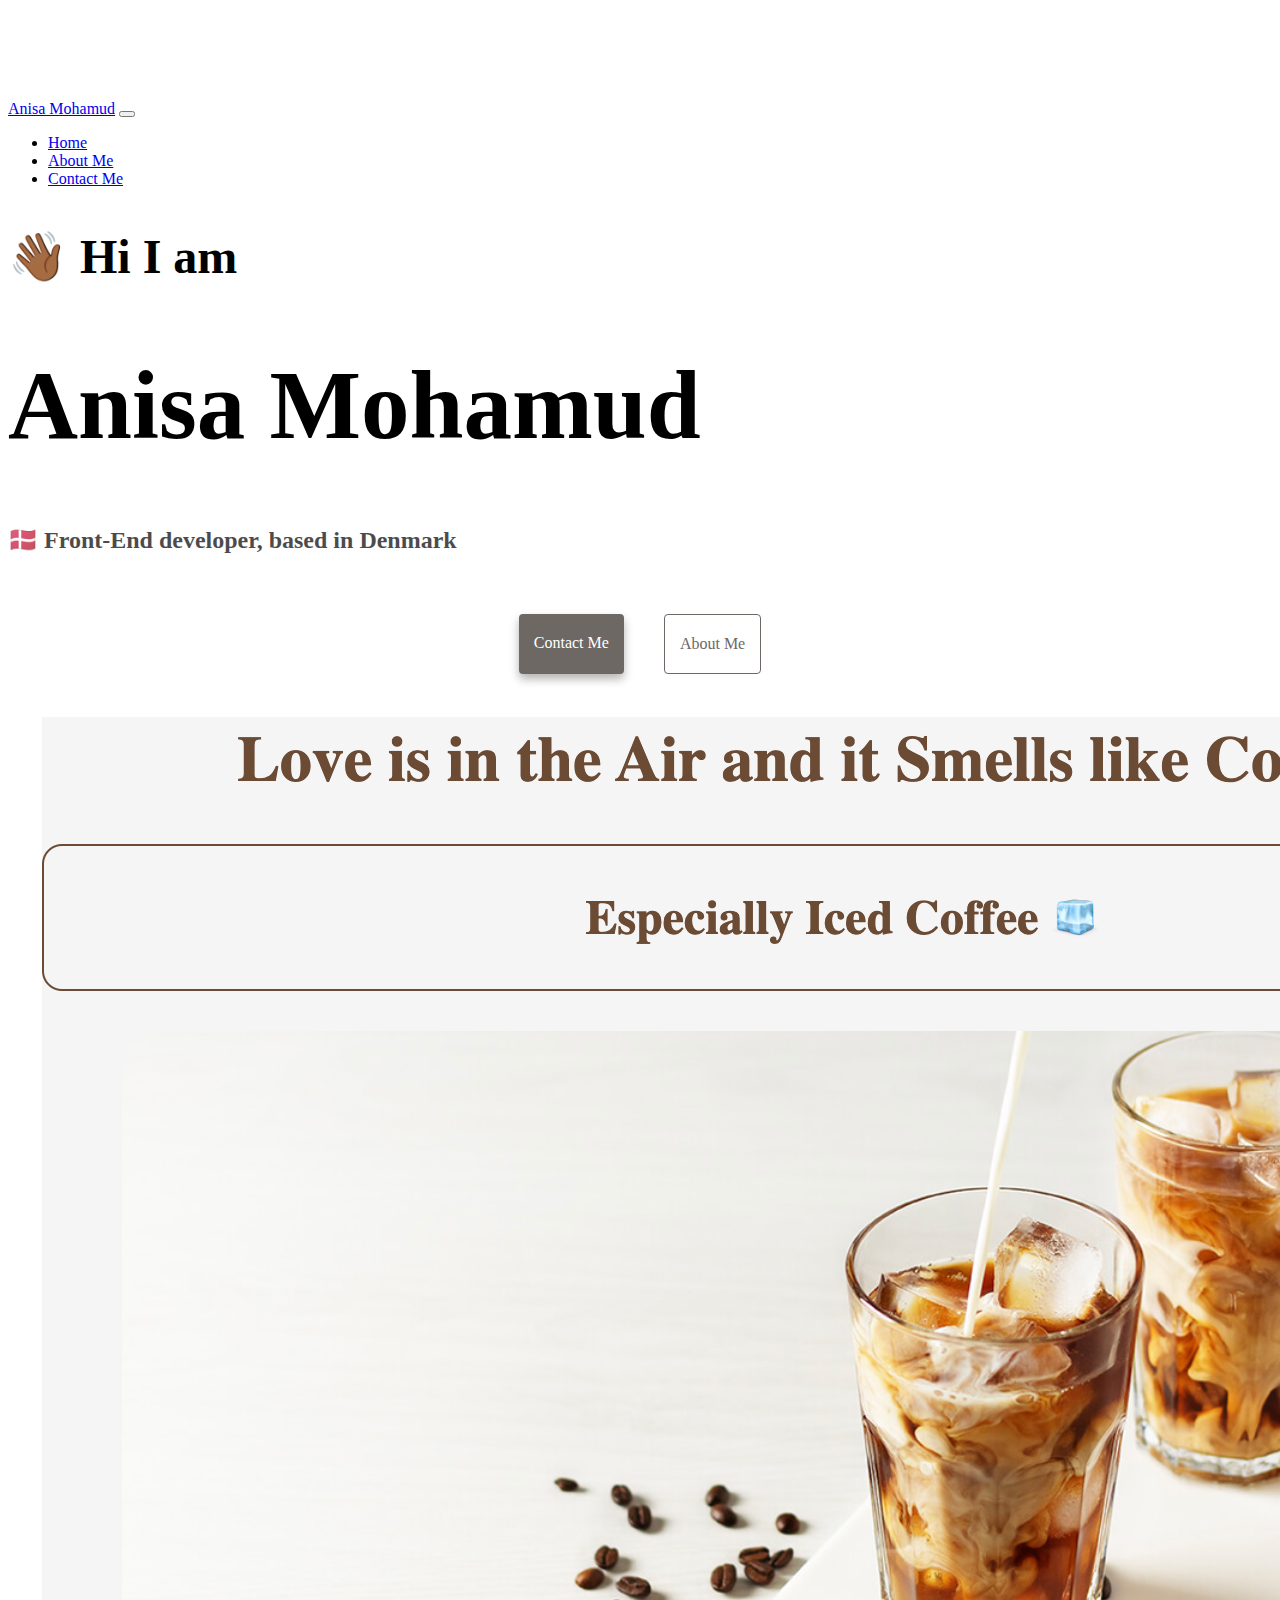
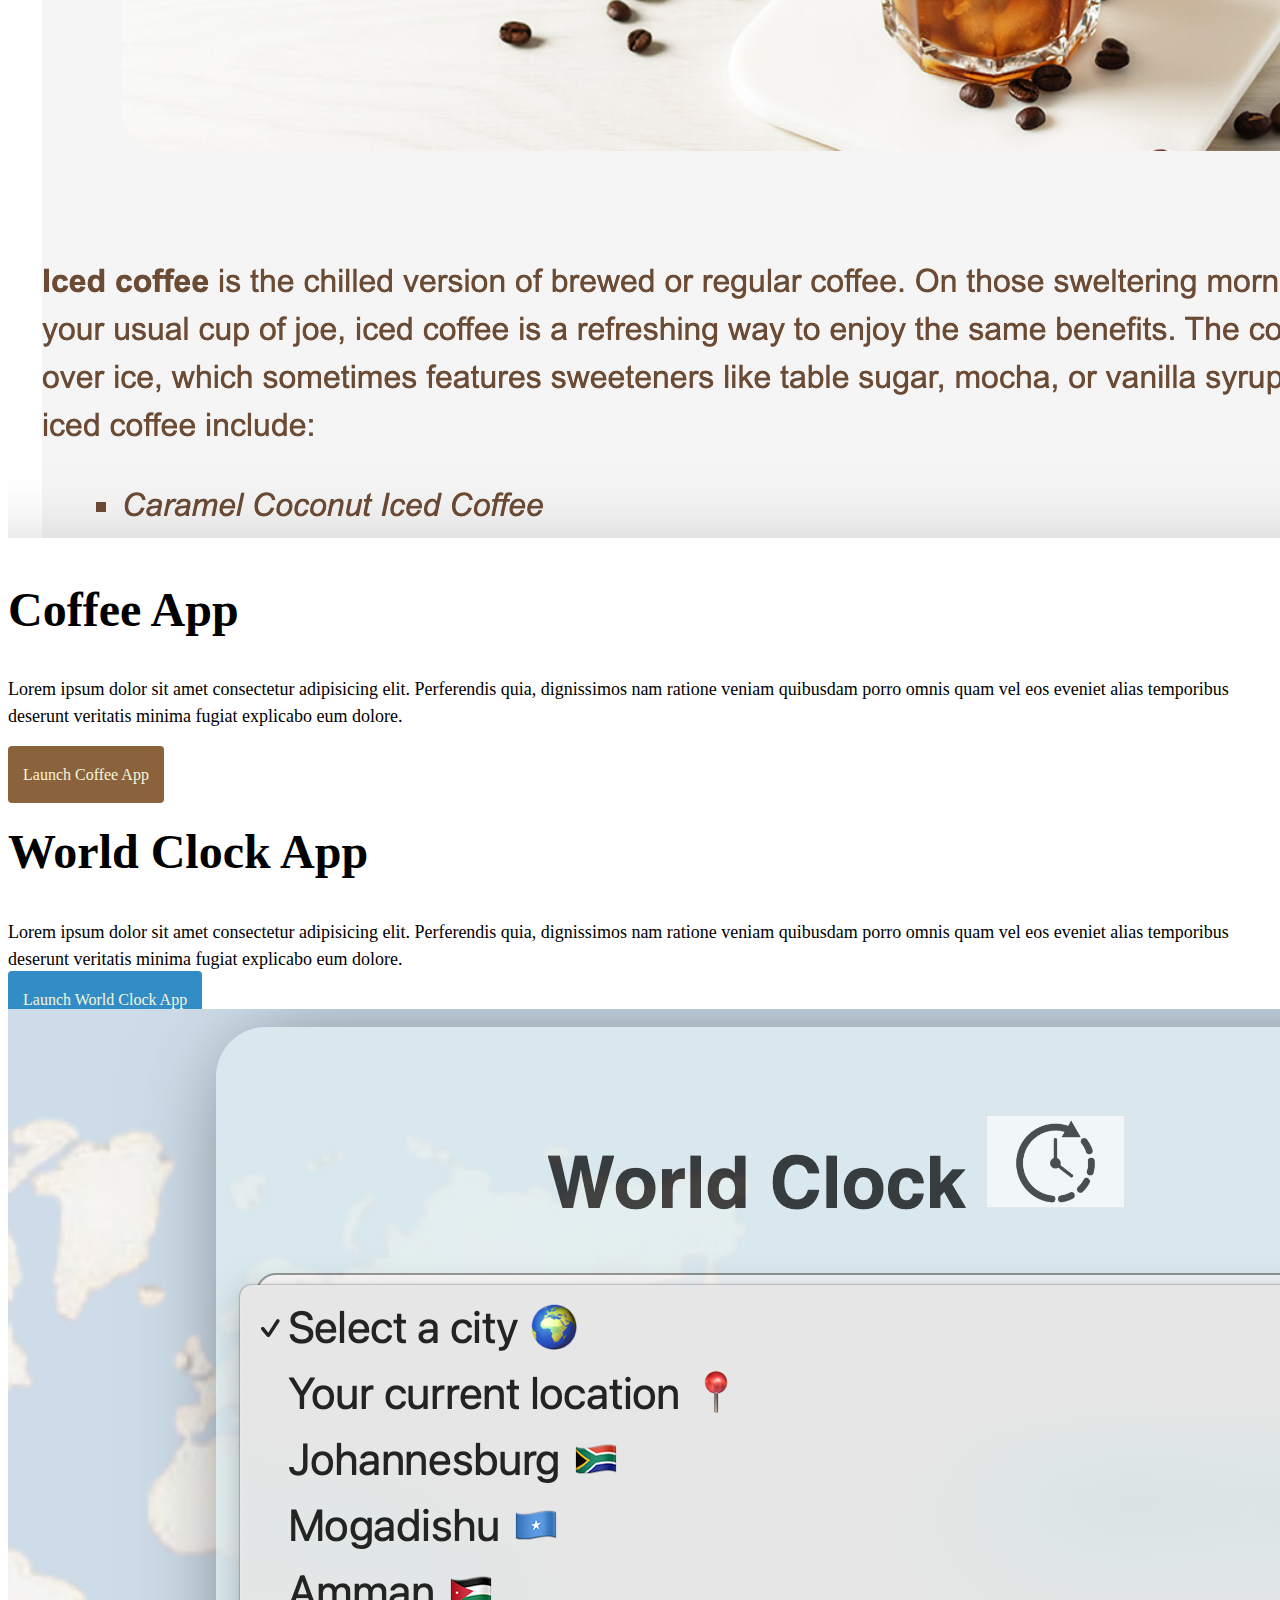
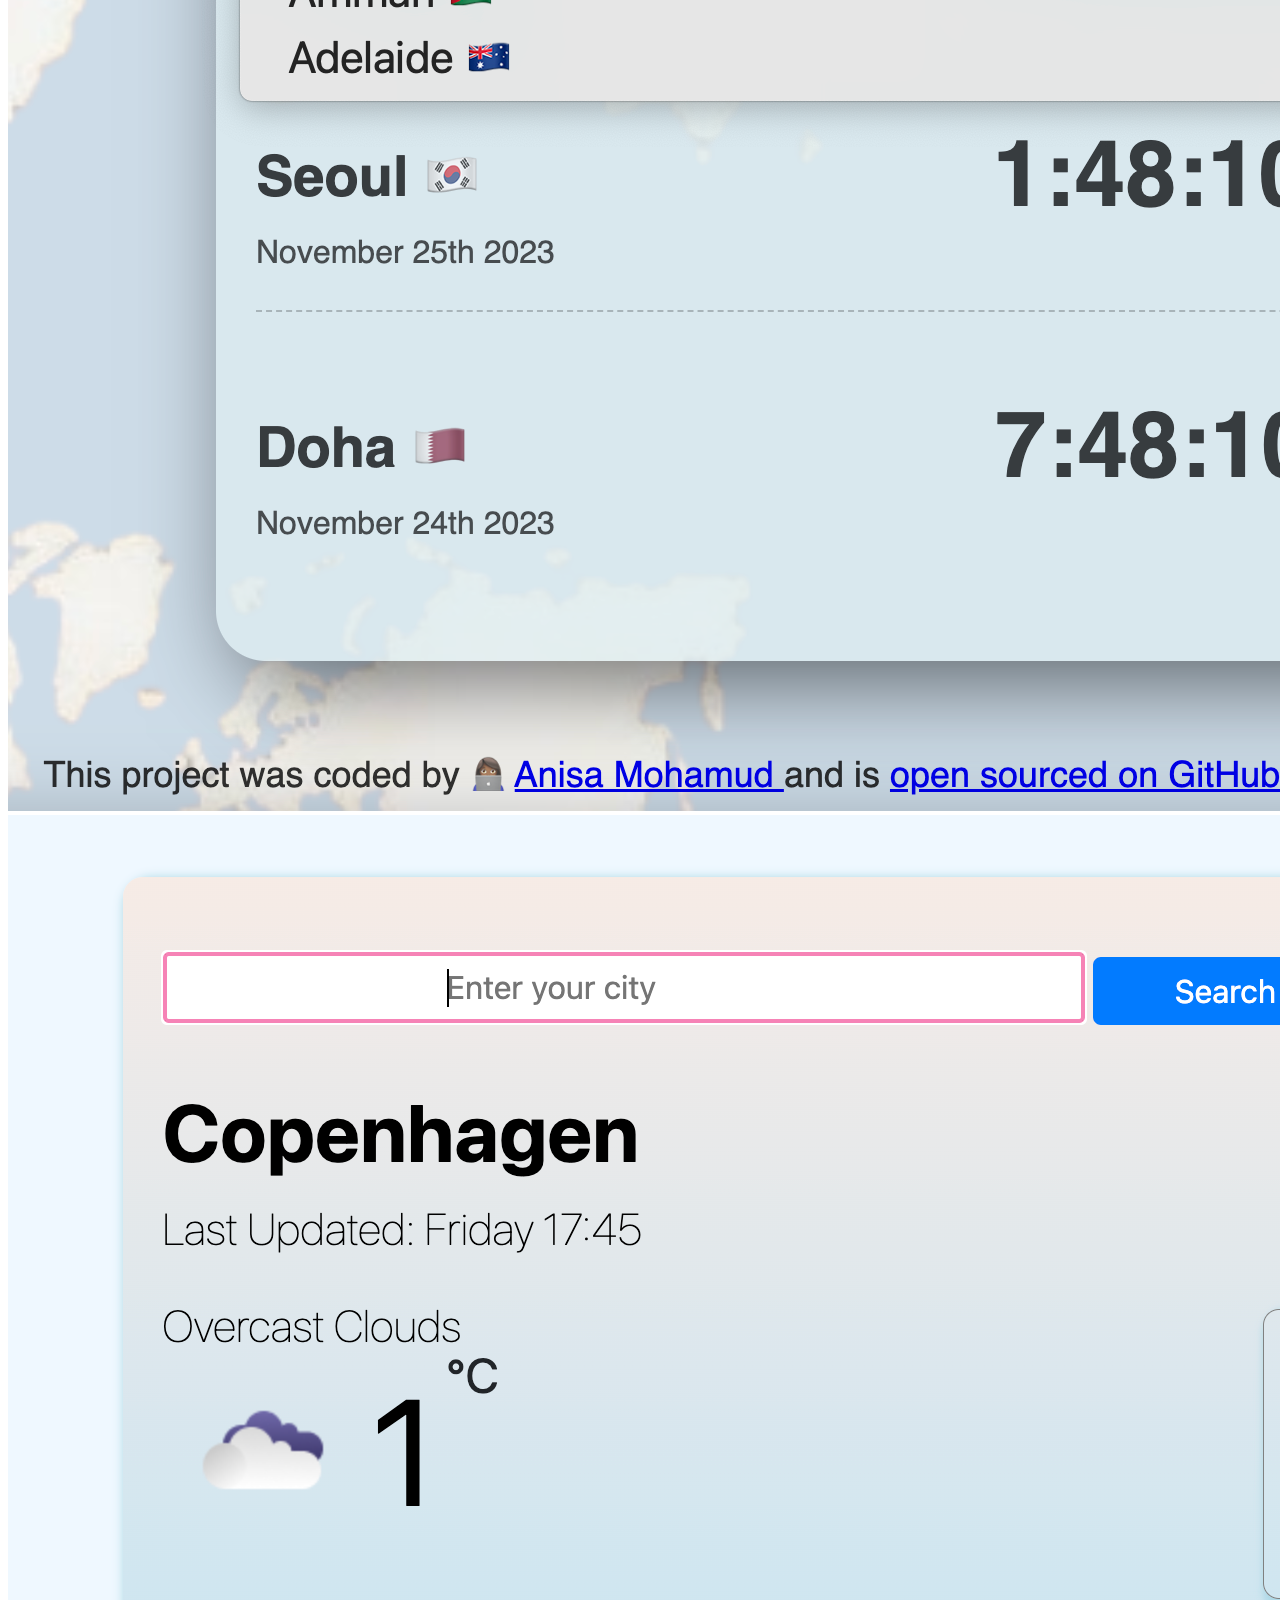
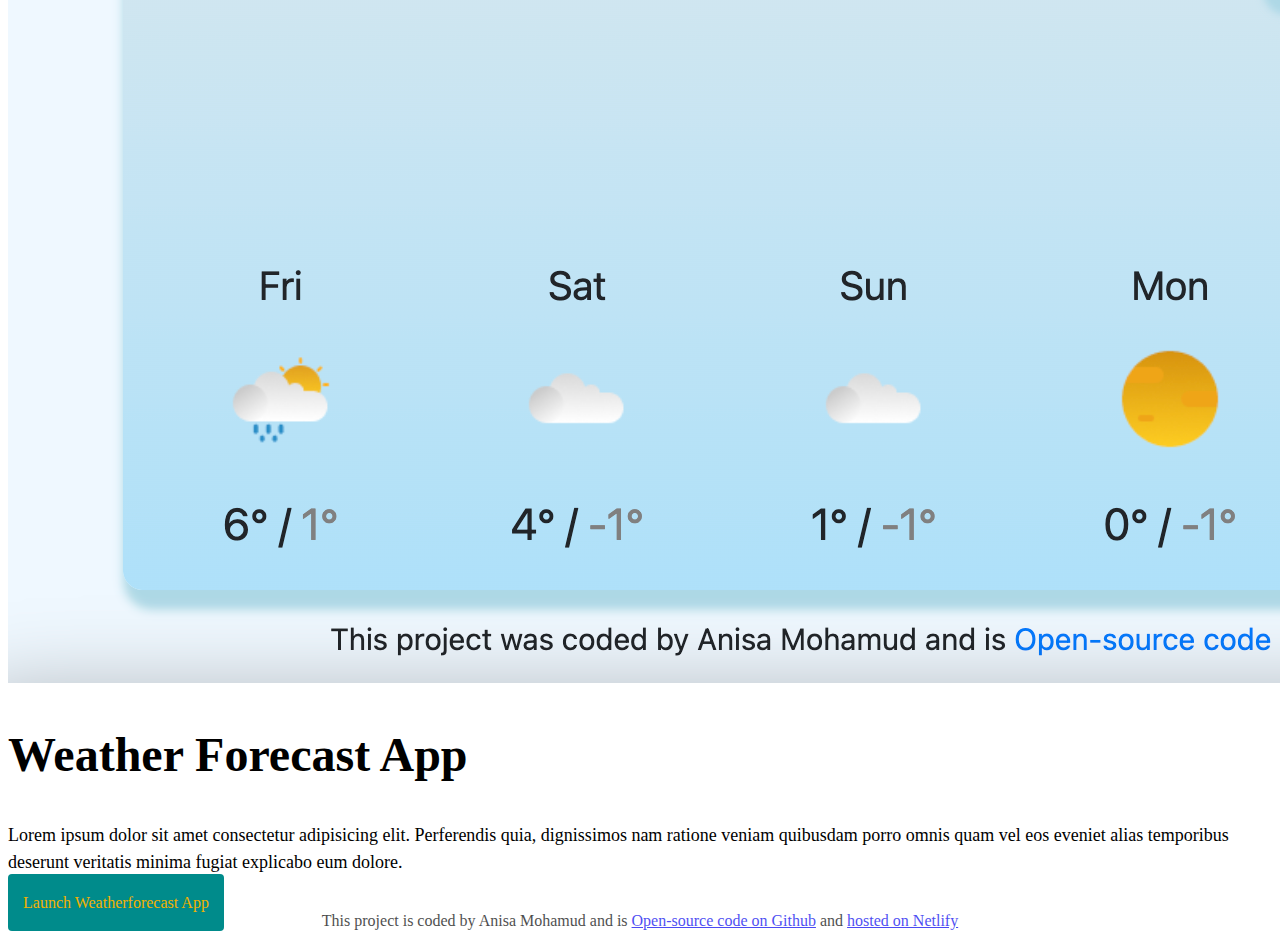
==== commit f6c3981e: "edited footer and linked to Github and Netlify" ====
--- a/index.html
+++ b/index.html
@@ -72,7 +72,8 @@
           <img
             src="/images/BasicProject.png"
             class="img-fluid rounded p-2 mb-5"
-            alt="She codes basic project" />
+            alt="She codes basic project"
+            title="picture of landing page" />
         </div>
         <div class="col-12 col-md-6">
           <h2 class="coffee-heading text-start mb-4">Coffee App</h2>
@@ -116,7 +117,9 @@
         <div class="col-12 col-md-6">
           <img
             src="/images/TimeZone.png"
-            class="img-fluid rounded p-2 mb-5 mt-5" />
+            class="img-fluid rounded p-2 mb-5 mt-5"
+            alt="picture of world clock app"
+            title="world clock project" />
         </div>
       </div>
       <div class="row">
@@ -124,7 +127,8 @@
           <img
             src="/images/weatherApp.png"
             class="img-fluid mt-4 mb-4"
-            alt="weatherforecast app" />
+            alt="weatherforecast app"
+            title="weather forecast project" />
         </div>
         <div class="col-12 col-md-6">
           <h2>Weather Forecast App</h2>
@@ -146,8 +150,14 @@
       </div>
     </div>
     <footer class="mb-3 mt-3">
-      This project is coded by Anisa Mohamud and is open-source code on Github
-      and hosted on Netlify
+      This project is coded by Anisa Mohamud and is
+      <a href="https://github.com/Anisah91/week3-advanced-tools" target="_blank"
+        >Open-source code on Github</a
+      >
+      and
+      <a href="https://anisaslandingpage.netlify.app/" target="_blank"
+        >hosted on Netlify</a
+      >
     </footer>
   </body>
 </html>
--- a/css/style.css
+++ b/css/style.css
@@ -109,7 +109,8 @@
 
 footer {
   text-align: center;
-  color: #8a623c;
+  color: black;
+  opacity: 0.7;
   font-size: 16px;
 }
 
